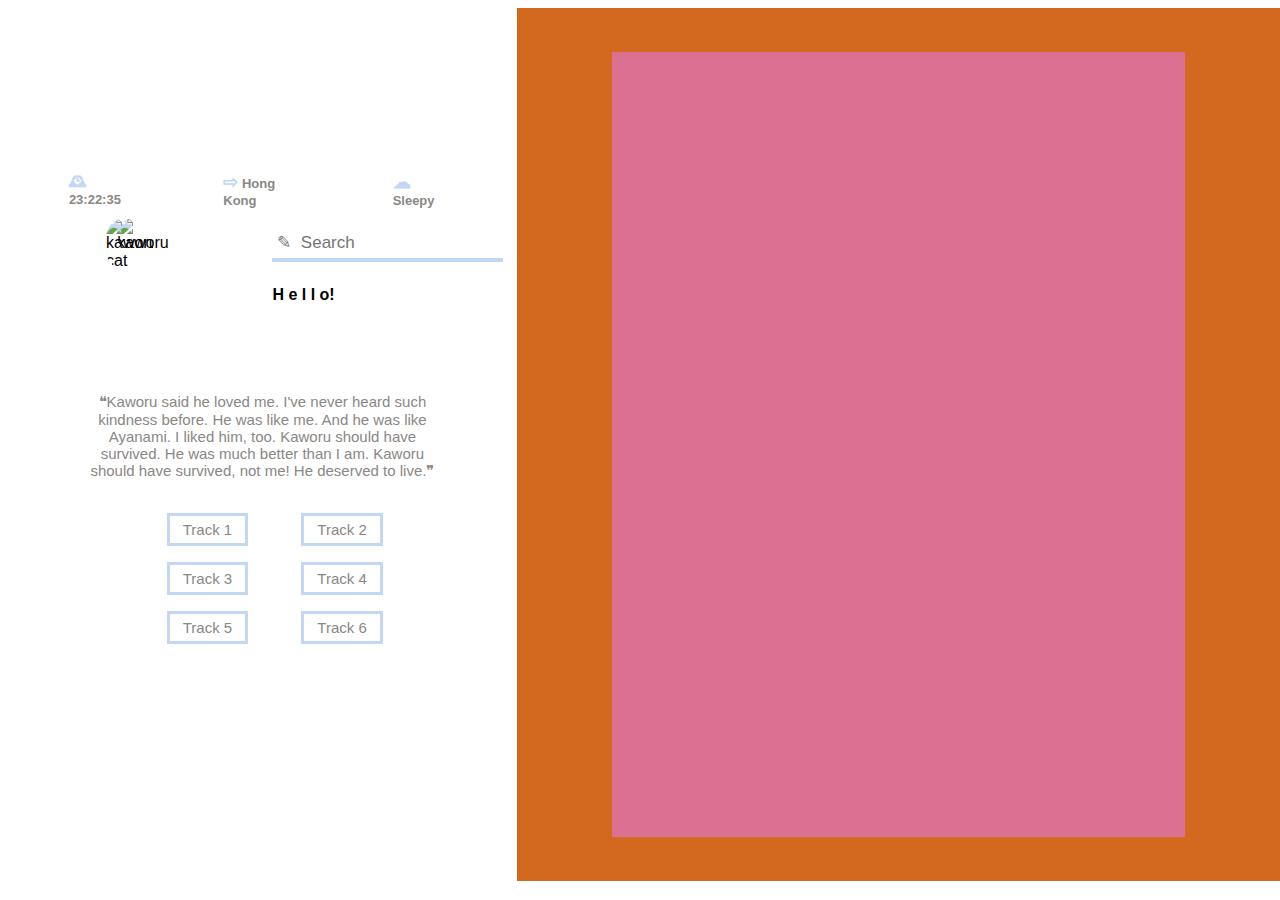
==== index.html @ 3a1f8bed "Add files via upload" ====
<!DOCTYPE html>
<html>
<head>
    <title>what the fuck</title>
    <link rel="stylesheet" type="text/css" href="./style.css">
    <meta charset="UTF-8">
    <meta http-equiv="X-UA-Compatible" content="IE=edge">
    <meta name="viewport" content="width=device-width, initial-scale=1.0">
</head>
<body>
    <div class="body-container">
        <div class="main-container-small">
            <div class="info-box">
                <div class="top-line-bio">
                    <div><a>🕰</a> 23:22:35</div>
                    <div><a>⇨</a> Hong Kong</div>
                    <div><a>☁</a> Sleepy</div>
                </div>
                <div class="pic-search">
                    <div class="pictures">
                        <div class="kaworu-pics">
                            <div class="kaworu-angry">
                                <img src="./images/uhhangry.jpg" alt="kaworu_angry">
                            </div>
                            <div class="kaworu-cat">
                                <img src="./images/materialgrl.jpg" alt="kaworu-cat">
                            </div>
                        </div>
                    </div>
                    <div class="search-bar">
                        <div class="search">
                            <form>
                                <input type="text" placeholder="✎  Search">
                            </form>
                        </div>
                        <div class="hi">
                            <p>H&nbspe&nbspl&nbspl&nbspo!</p>
                        </div>
                    </div>
                </div>
                <div class="quote">
                    <p>❝Kaworu said he loved me.
                    I've never heard such kindness before.
                    He was like me. And he was like Ayanami.
                    I liked him, too. Kaworu should have survived.
                    He was much better than I am.
                    Kaworu should have survived, not me! He deserved to live.❞</p>
                </div>
                <div class="buttons">
                    <div class="col1">
                        <div><a href='https://www.youtube.com/watch?v=oaLOOiXbkYo' target="_blank">Track 1</a></div>
                        <div><a href="https://www.youtube.com/watch?v=zbYipwR3YqA" target="_blank">Track 3</a></div>
                        <div><a href="https://www.youtube.com/watch?v=kbN-dubqANU" target="_blank">Track 5</a></div>
                    </div>
                    <div class="col2">
                        <div><a href="https://www.youtube.com/watch?v=etcJ-pXRCxA" target="_blank">Track 2</a></div>
                        <div><a href="https://www.youtube.com/watch?v=3sTlMOVX3dw" target="_blank">Track 4</a></div>
                        <div><a href="https://www.youtube.com/watch?v=nTpx0c6YGuQ" target="_blank">Track 6</a></div>
                    </div>
                </div>
            </div>
        </div>
        <div class="main-container-big">
            <div class="big-section">
                <div class="icon-line">

                </div>
                <div class="kaworu-profile">
                    
                </div>
            </div>
        </div>
    </div>
</body>
</html>
---- style.css ----
/*animaciones*/
@keyframes zoom-fade {
    0%{opacity: 0.1;}
    20%{opacity: 0.2;}
    40%{opacity: 0.4;}
    50%{transform: scale(1.2);}
    60%{opacity: 0.6;}
    80%{opacity: 0.8;}
    100%{opacity: 1;}
}
@keyframes opaco {
    0%{opacity: 1;}
    10%{opacity: 0.8;}
    20%{opacity: 0.6;}
    30%{opacity: 0.4;}
    40%{opacity: 0.2;}
    50%{opacity: 0;}
    60%{opacity: 0.2;}
    70%{opacity: 0.4;}
    80%{opacity: 0.6;}
    90%{opacity: 0.8;}
    100%{opacity: 1;}
}
/*fin de animaciones*/
/*part 1 css*/
body{
    font-family: Roboto, sans-serif;
}
.body-container{
    background-color: aqua;
    display: flex;
    min-height: 97%;
    min-width: 99%;
    position: absolute;
}
.main-container-small{
    background-color: white;
    width: 40%;
    display: flex;
    justify-content: center;
    align-items: center;
}
.info-box{
    height: 65%;
    width: 80%;
    background-color: white;
}
.top-line-bio{
    height: 10%;
    width: 100%;
    display: flex;
    justify-content: center;
    align-self: center;
    gap: 15%;
    background-color: white;
}
.top-line-bio div{
    margin: 10px;
    font-family: Arial, Helvetica, sans-serif;
    font-size: 13px;
    color: #8a8785;
    font-weight: bold;
}
.top-line-bio a{
    color: #c2d7f3;
    font-size: 18px;
    font-weight: bold;
    margin-bottom: 10px;
}
.pic-search{
    height: 30%;
    width: 100%;
    background-color: white;
    display: flex;
    justify-content: center;
    align-items: center;
}
.search-bar, .pictures{
    background-color: white;
    height: 100%;
    width: 50%;
}
.kaworu-pics{
    display: flex;
    position: relative;
    height: 100%;
}
.kaworu-cat, .kaworu-angry{
    position: absolute;
}
.kaworu-angry img, .kaworu-cat img{
    height: 40%;
    width: 50%;
    float: right;
    border-radius: 20px;
}
.kaworu-cat img:hover{
    animation: opaco;
    animation-duration: 2s;
    animation-iteration-count: 1;
}
.search{
    margin: 10px;
    background-color: white;
    height: 25%;
    width: 50%;
    font-size: 16px;
    color: #c6c6c6;
    display: flex;
    gap: 10%;
}
input[type=text] {
    border-color: #c2d7f3;
    border-width: 0px 0px 4px 0px;
    border-style: solid;
    font-size: 17px;
    padding: 5px;
  }
.hi{
    margin: 10px;
    font-stretch: ultra-expanded;
    font-weight: bold;
}
.quote{
    margin: 5px 20px 3px 20px;
    height: 18%;
}
.quote p{
    text-align: center;
    word-wrap: break-word;
    font-size: 15px;
    margin: 0;
    color: #8a8785;
}
.buttons{
    display: flex;
    margin: 10px 100px 20px 100px;
    gap: 30%;
}
.col1, .col2{
    display: flex;
    flex-direction: column;
}
.col1 div, .col2 div{
    margin: 8px;
    border: solid 3px #c2d7f3;
    width: 90%;
    font-size: 15px;
    padding: 5px;
    text-align: center;
}
.col1 a, .col2 a{
    color: #8a8785;
    font-weight: 400;
    text-decoration: none;
}
.col1 div:hover, .col2 div:hover{
    animation: zoom-fade;
    animation-duration: 0.6s;
    animation-iteration-count: 1;
}
/*end of part 1 and start of part 2*/
.main-container-big{
    display: flex;
    justify-content: center;
    align-items: center;
    background-color: chocolate;
    width: 60%;
}
.big-section{
    height: 90%;
    width: 75%;
    background-color: palevioletred;
}
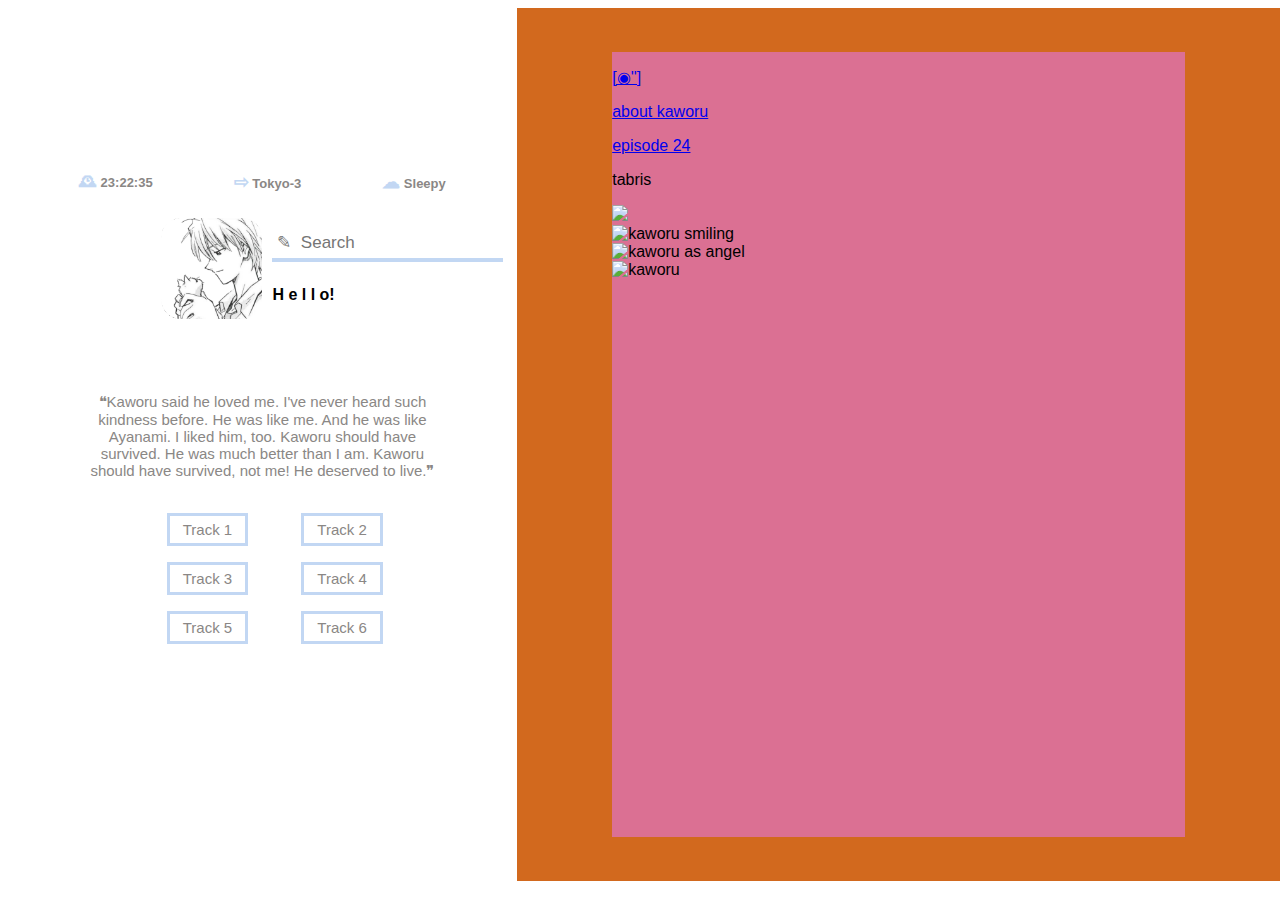
==== commit ab5f9963: "Update index.html" ====
--- a/index.html
+++ b/index.html
@@ -1,10 +1,11 @@
 <!DOCTYPE html>
 <html>
 <head>
-    <title>what the fuck</title>
+    <title>Kaworu, Nagisa Kaworu</title>
     <link rel="stylesheet" type="text/css" href="./style.css">
     <meta charset="UTF-8">
     <meta http-equiv="X-UA-Compatible" content="IE=edge">
+    <link rel="icon" href="./images/icon.png">
     <meta name="viewport" content="width=device-width, initial-scale=1.0">
 </head>
 <body>
@@ -13,7 +14,7 @@
             <div class="info-box">
                 <div class="top-line-bio">
                     <div><a>🕰</a> 23:22:35</div>
-                    <div><a>⇨</a> Hong Kong</div>
+                    <div><a>⇨</a> Tokyo-3 </div>
                     <div><a>☁</a> Sleepy</div>
                 </div>
                 <div class="pic-search">
@@ -63,10 +64,28 @@
         <div class="main-container-big">
             <div class="big-section">
                 <div class="icon-line">
-
+                    <div class="camera"><a href="./index.html"><p>[◉'']</p></a></div>
+                    <div class="whoishe"><a href="./about-kaworu.html"><p>about kaworu</p></a></div>
+                    <div class="ep24"><a href="./episode24.html"><p>episode 24</p></a></div>
+                    <div class="tabris"><p>tabris</p></div>
                 </div>
                 <div class="kaworu-profile">
-                    
+                    <div class="left-side">
+                        <div class="top-part">
+                            <img src="./images/this-pic-goes-hard.jpg">
+                        </div>
+                        <div class="bottom-part">
+                            <div class="bottom-left">
+                                <img src="./images/qkaworu.jpg" alt="kaworu smiling">
+                            </div>
+                            <div class="bottom-right">
+                                <img src="./images/kaworu-angel.png" alt="kaworu as angel">
+                            </div>
+                        </div>
+                    </div>
+                    <div class="right-side">
+                        <img src="./images/kaworu_full_bod.png" alt="kaworu">
+                    </div>
                 </div>
             </div>
         </div>
